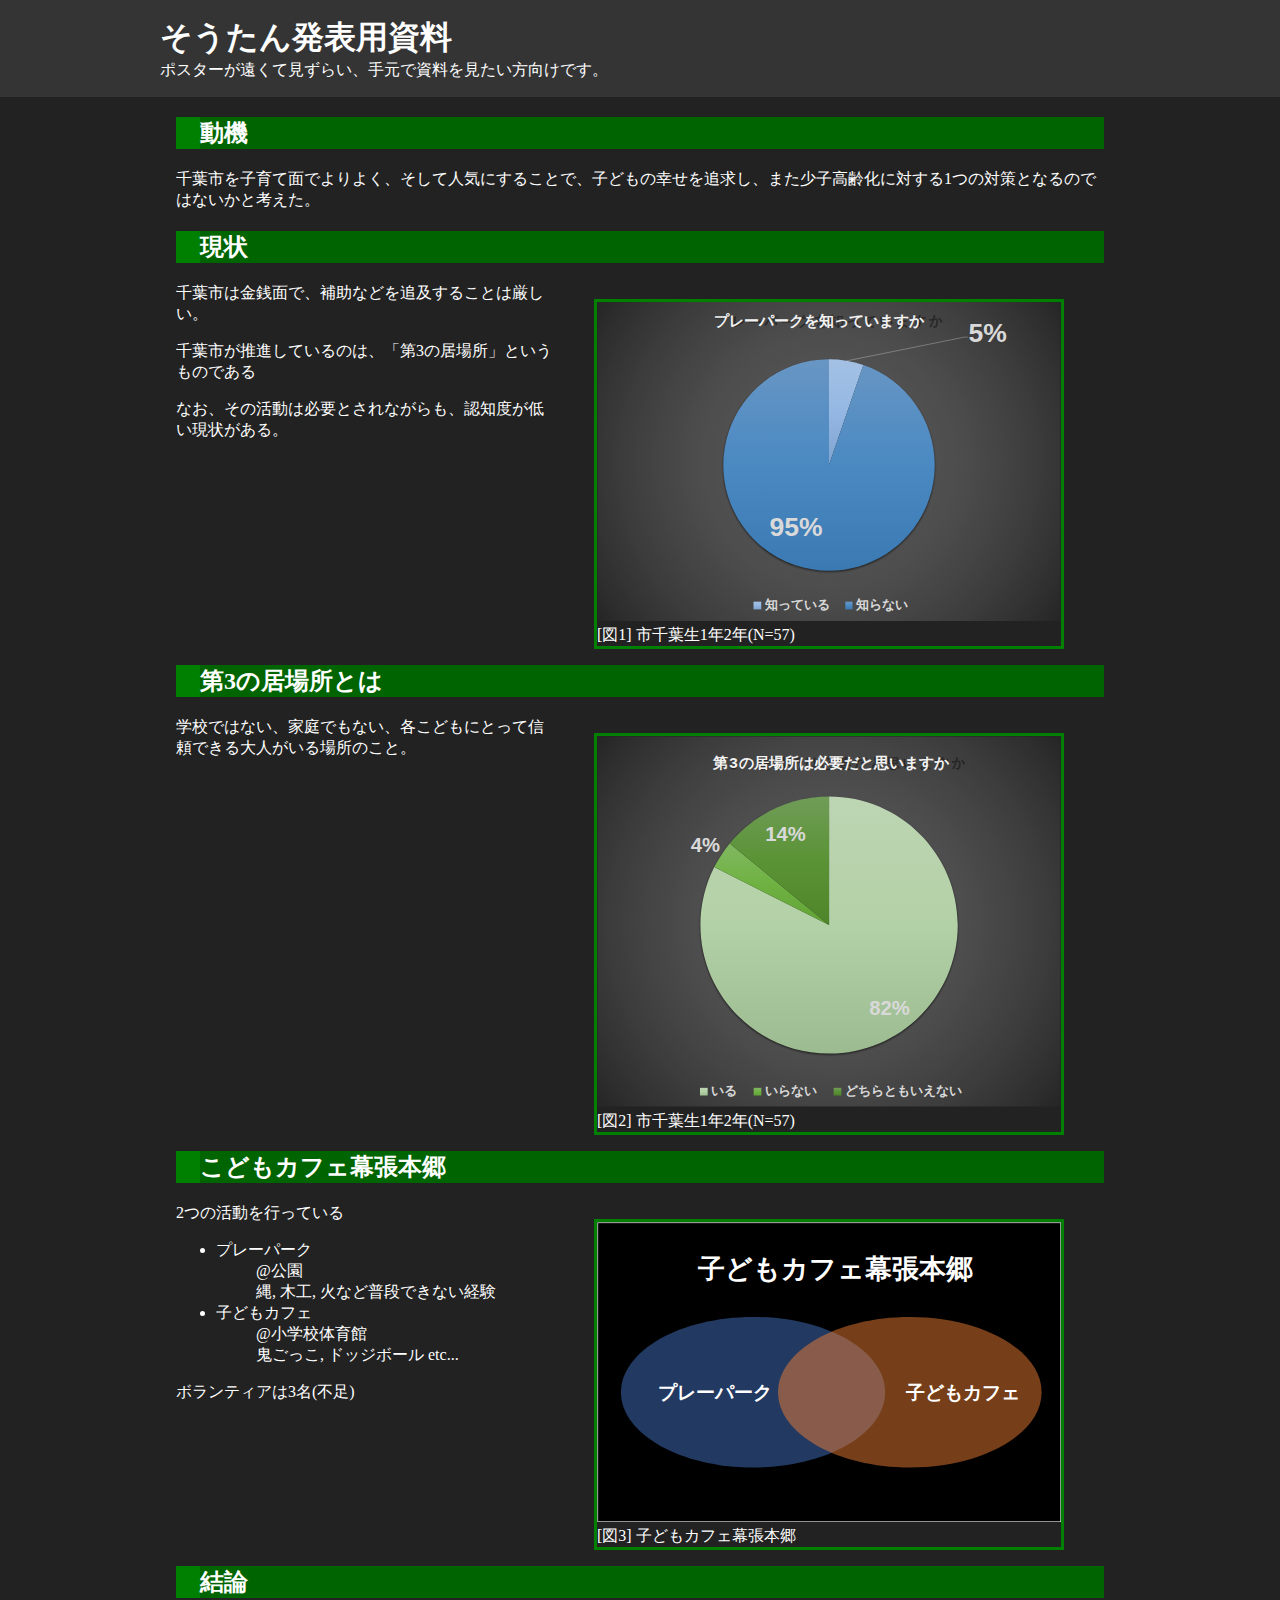
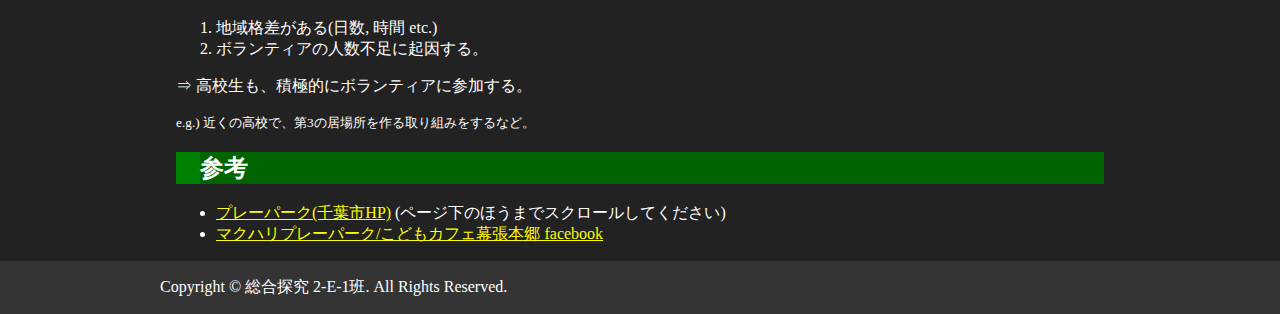
==== index.html @ a54326c3 "v.1.0" ====
<!DOCTYPE html>
<html lang="en">
<head>
    <meta charset="UTF-8">
    <meta http-equiv="X-UA-Compatible" content="IE=edge">
    <meta name="viewport" content="width=device-width, initial-scale=1.0">
    <title>そ～たん</title>
    <link rel="stylesheet" href="css/style.css">

    <meta name="robots" content="noindex, nofollow, noarchive">
</head>
<body>
    <header>
        <h1>
            そうたん発表用資料
        </h1>
        <p>
            ポスターが遠くて見ずらい、手元で資料を見たい方向けです。
        </p>
    </header>
    <main>
        <section>
            <h2>
                動機
            </h2>
            <p>
                千葉市を子育て面でよりよく、そして人気にすることで、子どもの幸せを追求し、また少子高齢化に対する1つの対策となるのではないかと考えた。
            </p>
        </section>
        <section>
            <h2>
                現状
            </h2>
            <figure>
                <img src="./img/graph1.svg">
                <caption>
                    [図1] 市千葉生1年2年(N=57)
                </caption>
            </figure>
            <p>
                千葉市は金銭面で、補助などを追及することは厳しい。
            </p>
            <p>
                千葉市が推進しているのは、「第3の居場所」というものである
            </p>
            <p>
                なお、その活動は必要とされながらも、認知度が低い現状がある。
            </p>
        </section>
        <section>
            <h2>
                第3の居場所とは
            </h2>
            <figure>
                <img src="./img/graph2.svg">
                <caption>
                    [図2] 市千葉生1年2年(N=57)
                </caption>
            </figure>
            <p>
                学校ではない、家庭でもない、各こどもにとって信頼できる大人がいる場所のこと。
            </p>
        </section>
        <section>
            <h2>
                こどもカフェ幕張本郷
            </h2>
            <figure>
                <img src="./img/cafe.svg">
                <caption>
                    [図3] 子どもカフェ幕張本郷
                </caption>
            </figure>
            <p>
                2つの活動を行っている
            </p>
            <ul>
                <li>
                    <dl>
                        <dt>
                            プレーパーク
                        </dt>
                        <dd>
                            @公園
                        </dd>
                        <dd>
                            縄, 木工, 火など普段できない経験
                        </dd>
                    </dl>    
                </li>
                <li>
                    <dl>
                        <dt>
                            子どもカフェ
                        </dt>
                        <dd>
                            @小学校体育館
                        </dd>
                        <dd>
                            鬼ごっこ, ドッジボール etc...
                        </dd>
                    </dl>
                </li>
            </ul>
            <p>
                ボランティアは3名(不足)
            </p>
        </section>
        <section>
            <h2>
                結論
            </h2>
            <ol>
                <li>
                    地域格差がある(日数, 時間 etc.)
                </li>
                <li>
                    ボランティアの人数不足に起因する。
                </li>
            </ol>
            <p>
                &DoubleRightArrow; 高校生も、積極的にボランティアに参加する。
            </p>
            <small>
                e.g.) 近くの高校で、第3の居場所を作る取り組みをするなど。
            </small>
        </section>
        <section>
            <h2>
                参考
            </h2>
            <ul>
                <li>
                    <a href="https://www.city.chiba.jp/kodomomirai/kodomomirai/kikaku/pure-pa-ku.html" target="_blank">プレーパーク(千葉市HP)</a> (ページ下のほうまでスクロールしてください)
                </li>
                <li>
                    <a href="https://ja-jp.facebook.com/makuhon/">マクハリプレーパーク/こどもカフェ幕張本郷 facebook</a>
                </li>
            </ul>
        </section>
    </main>
    <footer>
        <p>
            Copyright &copy; 総合探究 2-E-1班. All Rights Reserved.
        </p>
    </footer>
</body>
</html>
---- css/style.css ----
body{
    background-color: #222222;
    color:white;
    padding: 0em;
    margin: 0%;
    font-size: 16px;
}
body>*{
    margin: 0em;
}
a:any-link{
    color:yellow;
}
header, footer{
    background-color: #343434;
    margin:0em;
    padding: 1em;  
    clear: both; 

}
header>*, footer>*, main{
    max-width: 960px;
    margin: 0 auto;
}
main>*{
    margin: 1em;
}
img{
    float: right;
    max-width: 50%;
    
}
figure{
    float: right;
    max-width: 50%;
    border: 3px solid green;
}
figure>img{
    float: none;
    max-width: 100%;
    width: 100%;
}
section{
    clear: both;
}

@media screen and (max-width:50em) {
    img{
        float:none;
        max-width: 90%;
        min-width: none;
        width: 90%;
    }
    figure{
        float:none;
        max-width: 90%;
        min-width: none;
        width: 90%;
        border: 3px solid green;
    }
}
h2{
    border-left: 1em solid green;
    background-color: darkgreen;
}
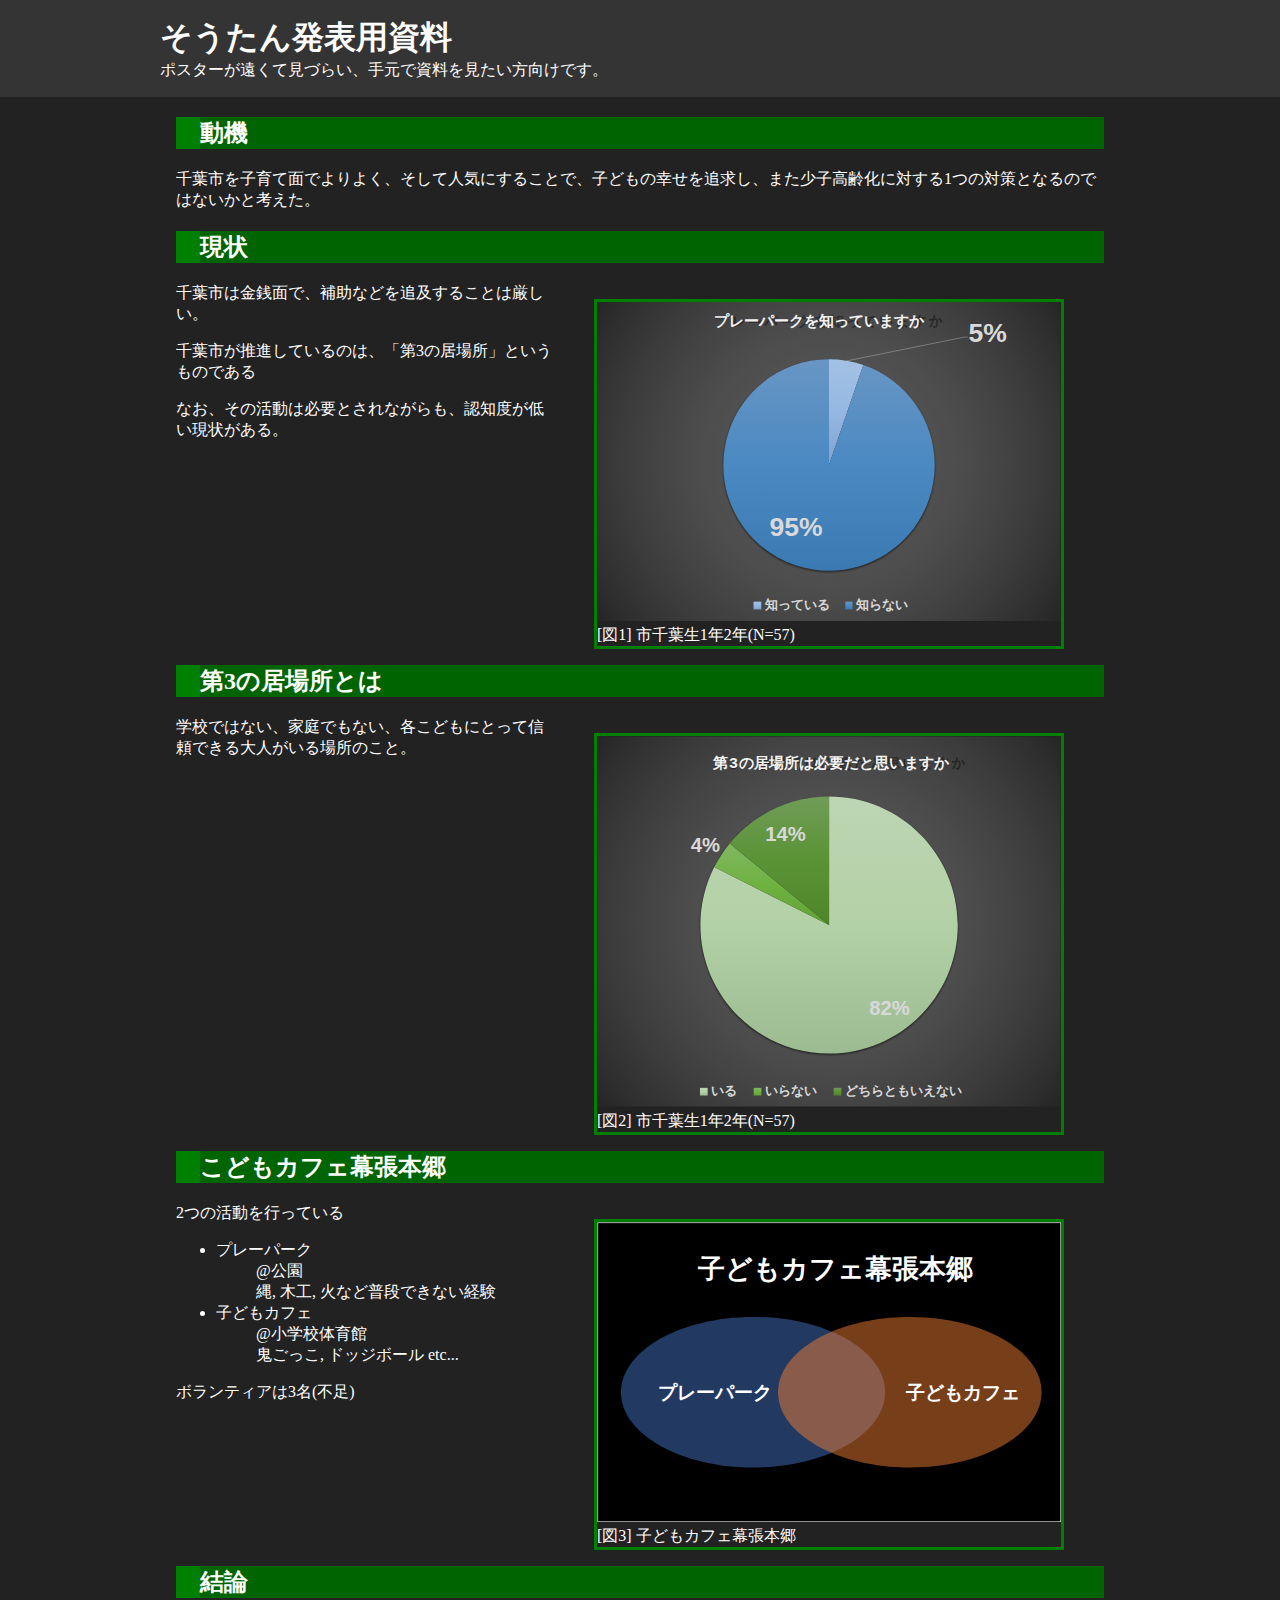
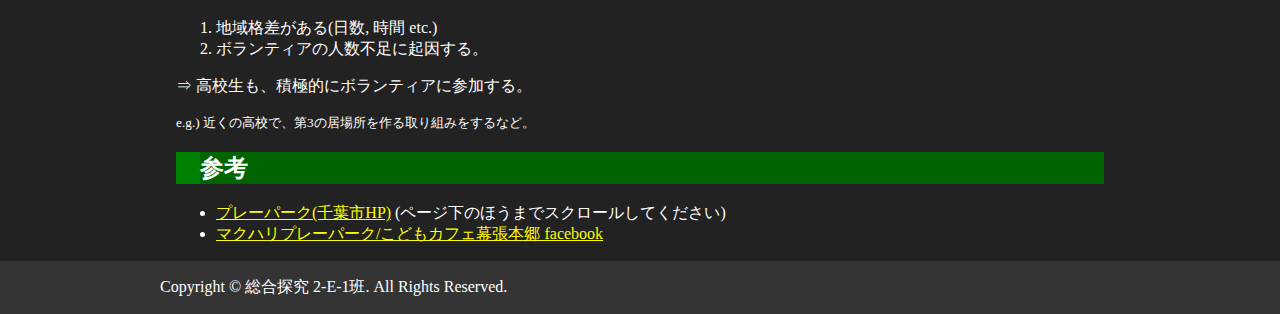
==== commit 4cab7f39: "v.1.2" ====
--- a/index.html
+++ b/index.html
@@ -1,9 +1,11 @@
 <!DOCTYPE html>
-<html lang="en">
+<html lang="ja-jp">
 <head>
     <meta charset="UTF-8">
     <meta http-equiv="X-UA-Compatible" content="IE=edge">
     <meta name="viewport" content="width=device-width, initial-scale=1.0">
+    <meta name="description"
+    content="そうたんそうたんそうたんそうたんそうたんそうたんそうたんそうたんそうたんそうたんそうたんそうたん">
     <title>そ～たん</title>
     <link rel="stylesheet" href="css/style.css">
 
@@ -15,7 +17,7 @@
             そうたん発表用資料
         </h1>
         <p>
-            ポスターが遠くて見ずらい、手元で資料を見たい方向けです。
+            ポスターが遠くて見づらい、手元で資料を見たい方向けです。
         </p>
     </header>
     <main>
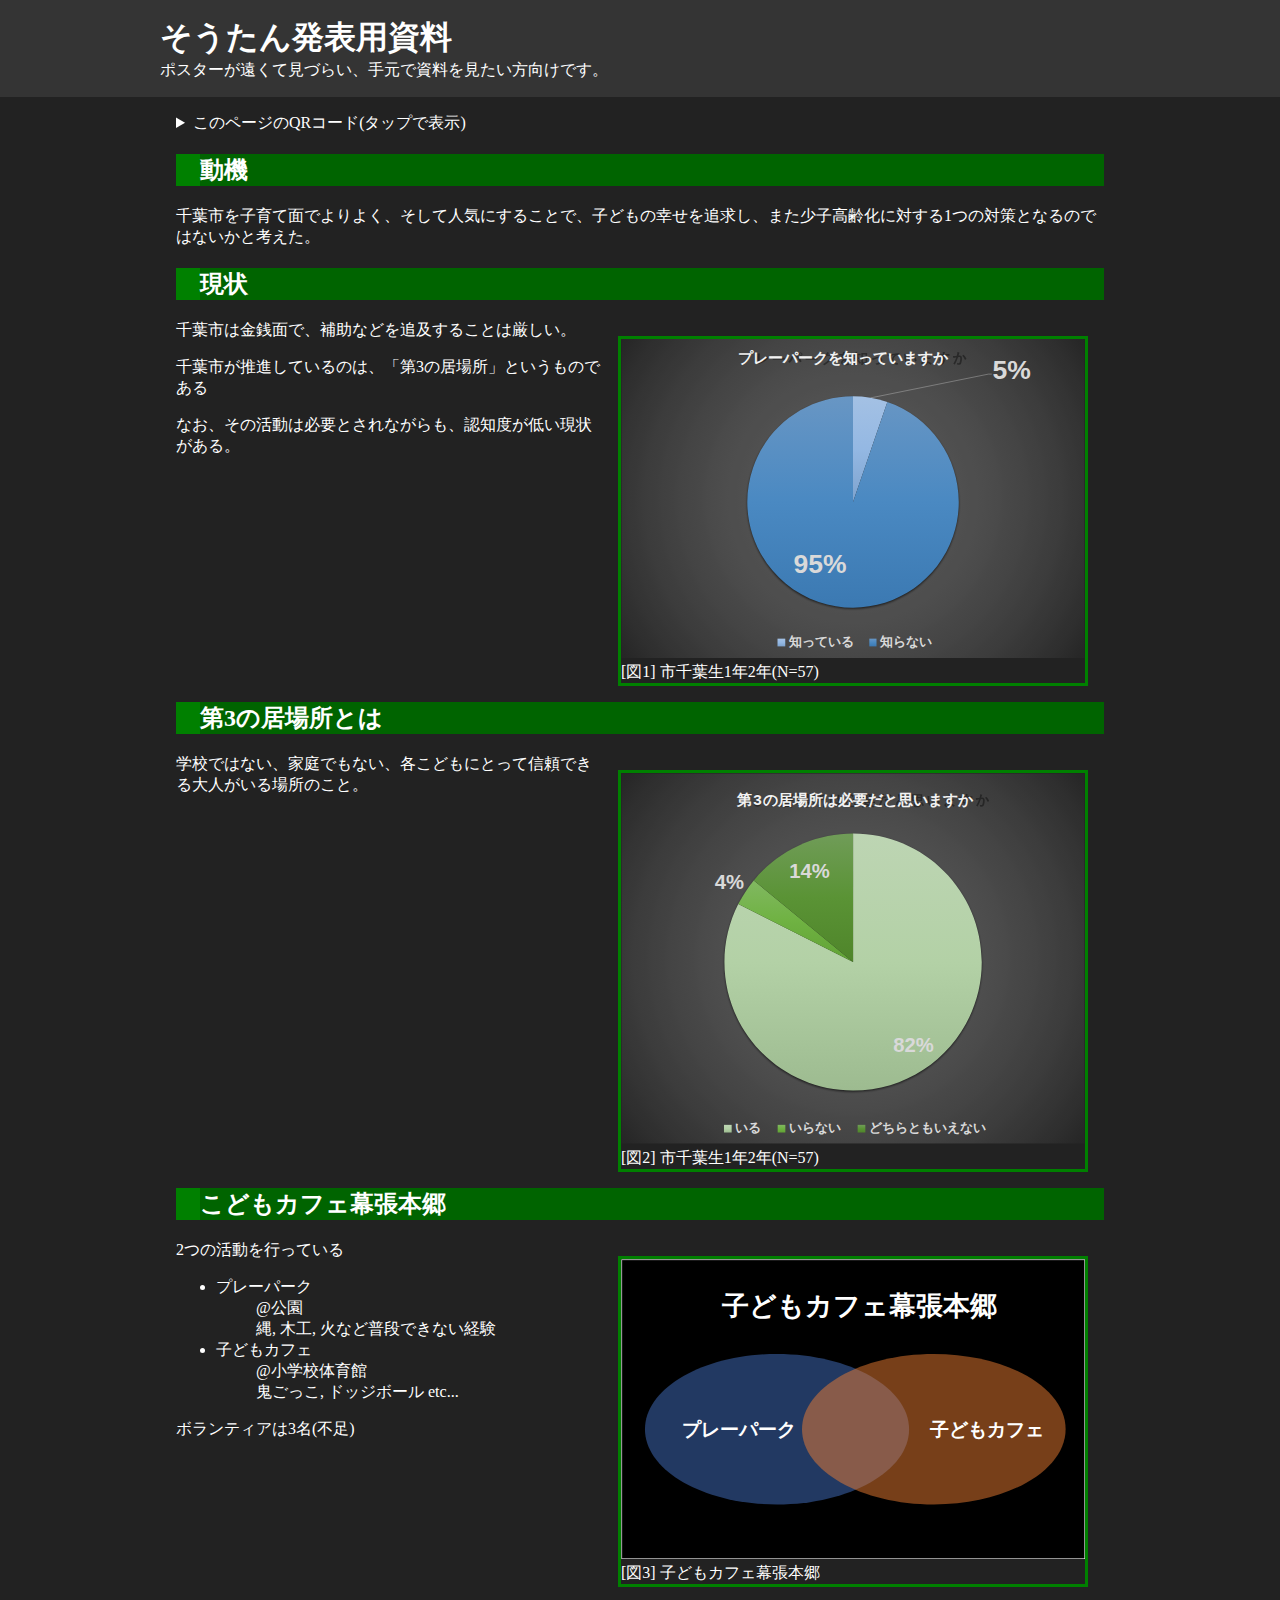
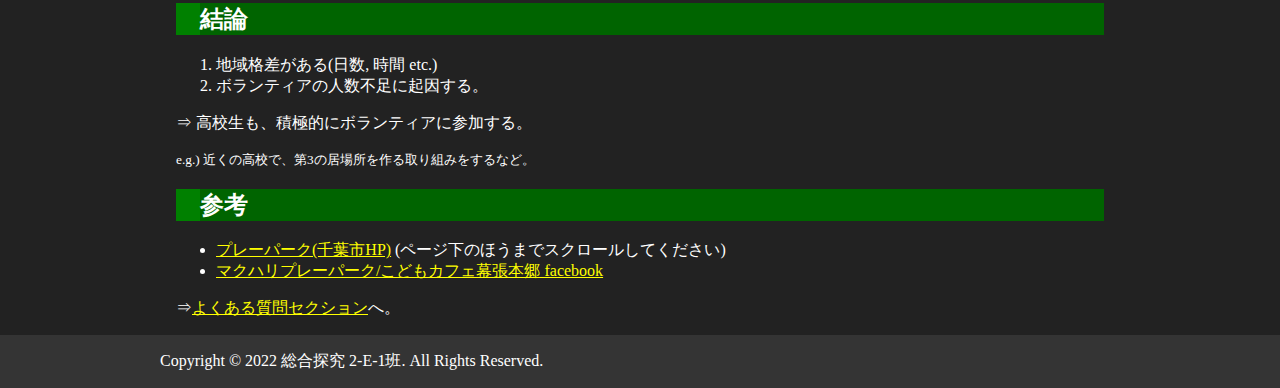
==== commit 7c96370c: "v.2.0" ====
--- a/index.html
+++ b/index.html
@@ -21,6 +21,14 @@
         </p>
     </header>
     <main>
+        <details>
+            <summary>
+                このページのQRコード(タップで表示)
+            </summary>
+            <p>
+                <img src="./img/qrcode_202212211136.png">
+            </p>
+        </details>
         <section>
             <h2>
                 動機
@@ -140,10 +148,13 @@
                 </li>
             </ul>
         </section>
+        <p>
+            &DoubleRightArrow;<a href="./question.html">よくある質問セクション</a>へ。
+        </p>
     </main>
     <footer>
         <p>
-            Copyright &copy; 総合探究 2-E-1班. All Rights Reserved.
+            Copyright &copy; 2022 総合探究 2-E-1班. All Rights Reserved.
         </p>
     </footer>
 </body>
--- a/css/style.css
+++ b/css/style.css
@@ -28,17 +28,19 @@
 img{
     float: right;
     max-width: 50%;
-    
+    margin:1em;
 }
 figure{
     float: right;
     max-width: 50%;
     border: 3px solid green;
+    margin:1em;
 }
 figure>img{
     float: none;
     max-width: 100%;
     width: 100%;
+    margin:0;
 }
 section{
     clear: both;
